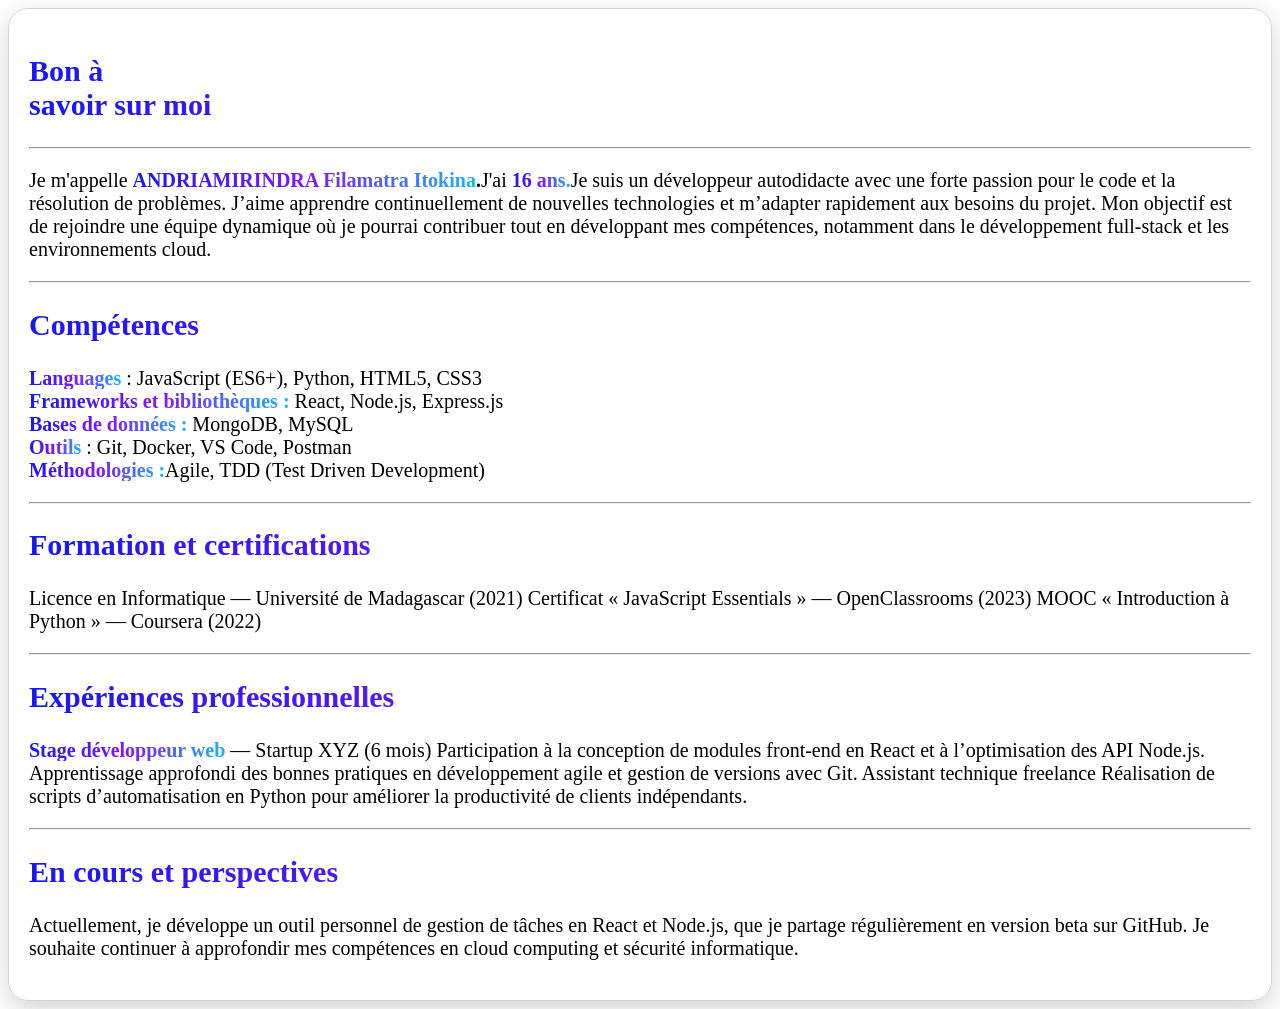
==== index/about.html @ bc07437b "V1" ====
<!DOCTYPE html>
<html>
<head>
  <meta charset="UTF-8">
  <meta name="viewport" content="width=device-width, initial-scale=1">
  <title>À propos</title>
  <link rel="stylesheet" href="style2.css" type="text/css" media="all" />
</head>
<body>
  
  <div class="boitePr">
    <h2 class="titre">
      Bon à <br />savoir sur moi
    </h2>
    <hr />
    <p class="paragraphe">
      Je m'appelle <span><strong>ANDRIAMIRINDRA Filamatra Itokina</span>.</strong>J'ai <span><strong>16 ans.</strong></span>Je suis un développeur autodidacte avec une forte passion pour le code et la résolution de problèmes. J’aime apprendre continuellement de nouvelles technologies et m’adapter rapidement aux besoins du projet. Mon objectif est de rejoindre une équipe dynamique où je pourrai contribuer tout en développant mes compétences, notamment dans le développement full-stack et les environnements cloud.
    </p>
    <hr />
    <h2 class="competences">Compétences</h2>
    <p>
      <span>Languages</span> : JavaScript (ES6+), Python, HTML5, CSS3
      <br />
<span>Frameworks et bibliothèques :</span> React, Node.js, Express.js
<br />
<span>Bases de données :</span> MongoDB, MySQL
<br />
<span>Outils</span> : Git, Docker, VS Code, Postman
<br />
<span>Méthodologies :</span>Agile, TDD (Test Driven Development)</p>
<hr />
<h2>Formation et certifications</h2>
<p>
  Licence en Informatique — Université de Madagascar (2021)

Certificat « JavaScript Essentials » — OpenClassrooms (2023)

MOOC « Introduction à Python » — Coursera (2022)
</p>
<hr />
<h2>Expériences professionnelles</h2>
<p>
  <span>Stage développeur web</span> — Startup XYZ (6 mois)
Participation à la conception de modules front-end en React et à l’optimisation des API Node.js. Apprentissage approfondi des bonnes pratiques en développement agile et gestion de versions avec Git.

Assistant technique freelance
Réalisation de scripts d’automatisation en Python pour améliorer la productivité de clients indépendants.
</p>
<hr />
<h2>En cours et perspectives</h2>
<p>Actuellement, je développe un outil personnel de gestion de tâches en React et Node.js, que je partage régulièrement en version beta sur GitHub. Je souhaite continuer à approfondir mes compétences en cloud computing et sécurité informatique.</p>
  </div>
  
  <script src="main2.js" type="text/javascript" charset="utf-8"></script>
</body>
</html>
---- index/style2.css ----
body{
  font-size: 15pt;
}

@keyframes fadeIn{
  0%{
    opacity: 0;
    transform: translateY(25px);
  }
  100%{
    opacity: 1;
    transform: translateY(0);
  }
}

@keyframes introTitre {
  0%{
    opacity: 0;
    transform: translateX(25px);
  }
  100%{
    opacity: 1;
    transform: translateX(0);
  }
}

.boitePr {
  padding: 20px;
  border: solid 1px lightgrey;
  padding: 20px;
  border-radius: 20px;
  box-shadow: 0px 8px 24px lightgrey;
}

span {
  text-decoration: none;
  background: linear-gradient(to right, #1618F5 0%, #8516F5 50%, #16B7F5 100%);
  -webkit-background-clip: text;
  background-clip: text;
  -webkit-text-fill-color: transparent;
  font-weight: bold;
}

h2 {
  text-decoration: none;
  background: linear-gradient(to right, #1618F5 0%, #8516F5 50%, #16B7F5 100%);
  -webkit-background-clip: text;
  background-clip: text;
  -webkit-text-fill-color: transparent;
  font-weight: bold;
}

p {
  animation: fadeIn 2s ease-out;
}

.titre{
  animation: introTitre 2s ease-out;
}
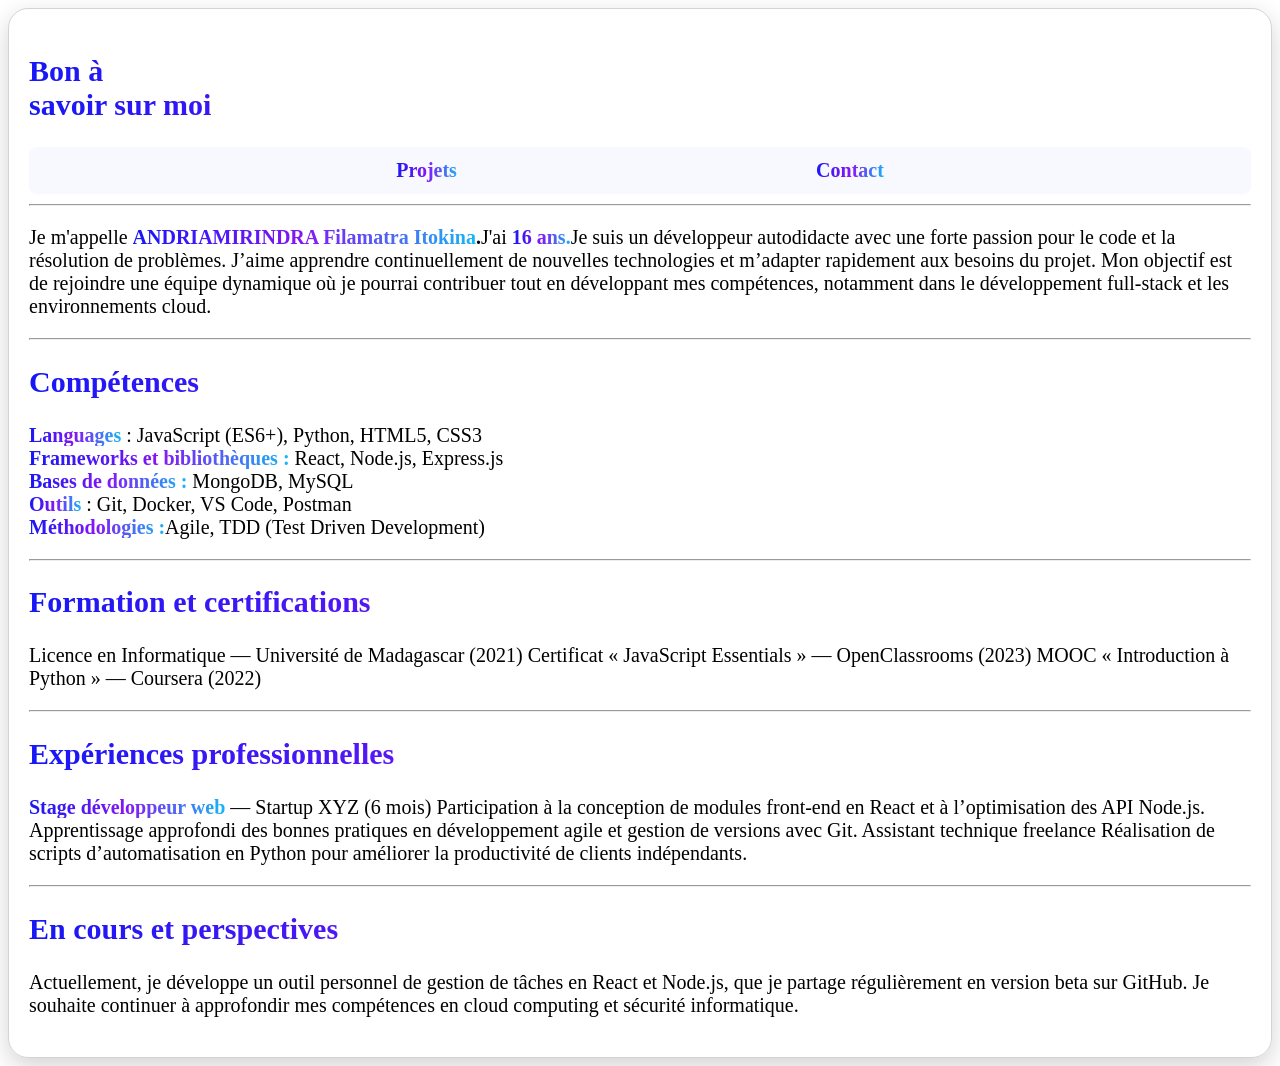
==== commit d9003525: "v2" ====
--- a/index/about.html
+++ b/index/about.html
@@ -9,9 +9,15 @@
 <body>
   
   <div class="boitePr">
+    <header>
     <h2 class="titre">
       Bon à <br />savoir sur moi
     </h2>
+    </header>
+    <div class="liens">
+      <a href="projets.html">Projets</a>
+      <a href="contact.html">Contact</a>
+      </div>
     <hr />
     <p class="paragraphe">
       Je m'appelle <span><strong>ANDRIAMIRINDRA Filamatra Itokina</span>.</strong>J'ai <span><strong>16 ans.</strong></span>Je suis un développeur autodidacte avec une forte passion pour le code et la résolution de problèmes. J’aime apprendre continuellement de nouvelles technologies et m’adapter rapidement aux besoins du projet. Mon objectif est de rejoindre une équipe dynamique où je pourrai contribuer tout en développant mes compétences, notamment dans le développement full-stack et les environnements cloud.
--- a/index/style2.css
+++ b/index/style2.css
@@ -1,5 +1,16 @@
 body{
   font-size: 15pt;
+}
+
+@keyframes introBoite{
+  0%{
+    opacity: 0;
+    transform: translateY(40px);
+  }
+  100%{
+    opacity: 1;
+    transform: translateY(0);
+  }
 }
 
 @keyframes fadeIn{
@@ -10,6 +21,15 @@
   100%{
     opacity: 1;
     transform: translateY(0);
+  }
+}
+
+@keyframes introHr{
+  0%{
+    opacity: 0;
+  }
+  100%{
+    opacity: 1;
   }
 }
 
@@ -24,12 +44,24 @@
   }
 }
 
+@keyframes introLiens{
+  0%{
+    opacity: 0;
+    transform: translateX(-50px);
+  }
+  100%{
+    opacity: 1;
+    transform: translateX();
+  }
+}
+
 .boitePr {
   padding: 20px;
   border: solid 1px lightgrey;
   padding: 20px;
   border-radius: 20px;
   box-shadow: 0px 8px 24px lightgrey;
+  animation: introBoite 2s ease-out;
 }
 
 span {
@@ -56,4 +88,27 @@
 
 .titre{
   animation: introTitre 2s ease-out;
+}
+
+.liens {
+  display: flex;
+  justify-content: space-evenly;
+  background: ghostwhite;
+  padding: 10px;
+  border-radius: 8px;
+  animation: introLiens 1s ease-out;
+}
+
+a {
+  text-decoration: none;
+  background: linear-gradient(to right, #1618F5 0%, #8516F5 50%, #16B7F5 100%);
+  -webkit-background-clip: text;
+  background-clip: text;
+  -webkit-text-fill-color: transparent;
+  font-weight: bold;
+  padding: 2px;
+}
+
+hr {
+  animation: introHr 6s ease-out;
 }
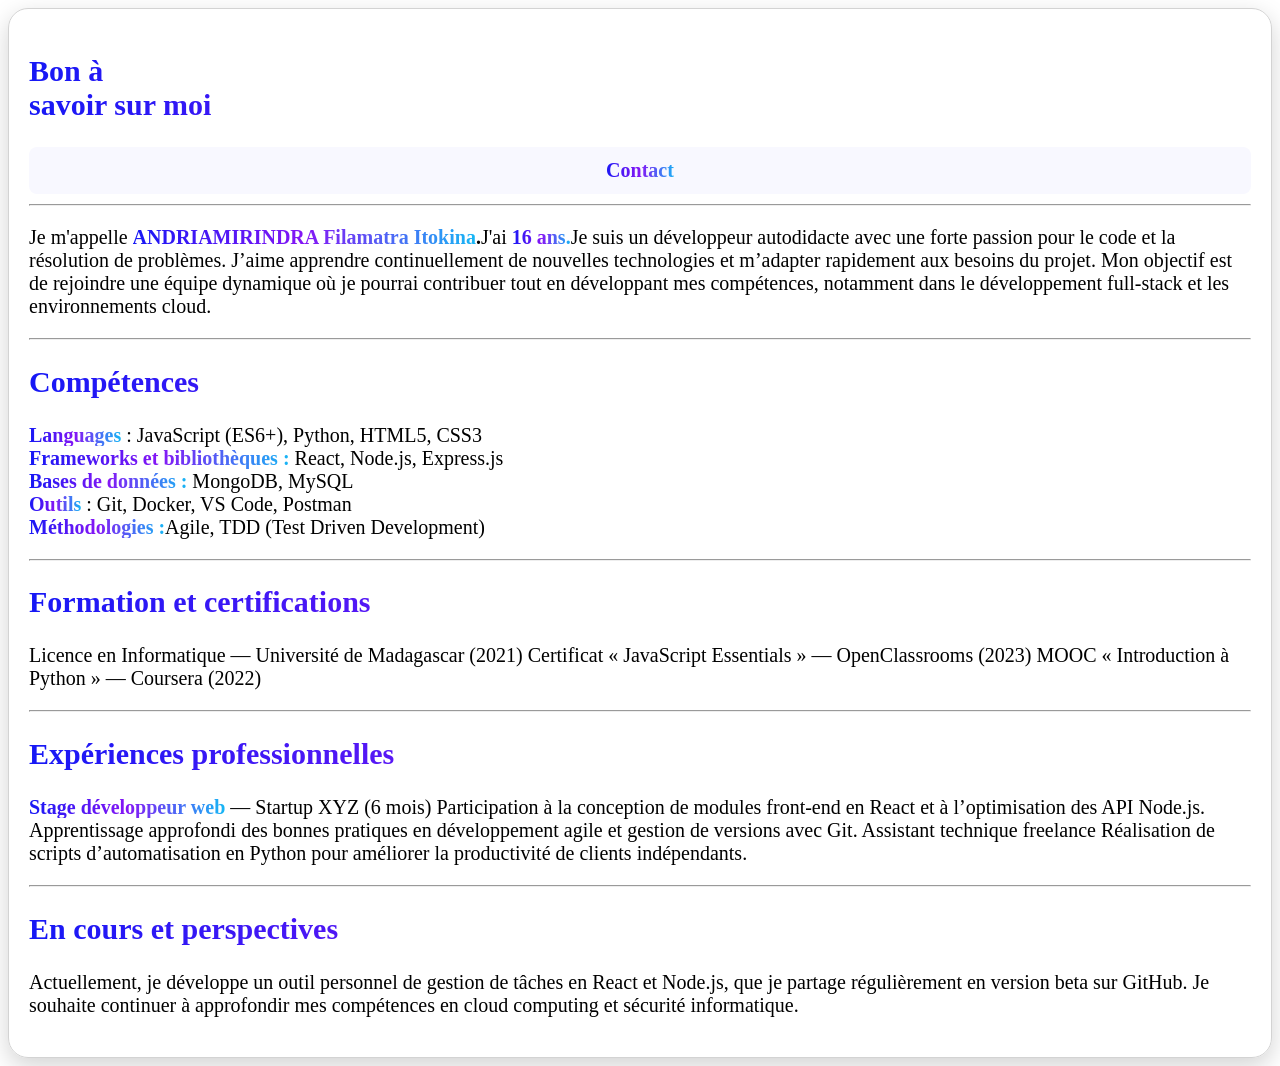
==== commit a700a93f: "Validé" ====
--- a/index/about.html
+++ b/index/about.html
@@ -15,7 +15,6 @@
     </h2>
     </header>
     <div class="liens">
-      <a href="projets.html">Projets</a>
       <a href="contact.html">Contact</a>
       </div>
     <hr />
